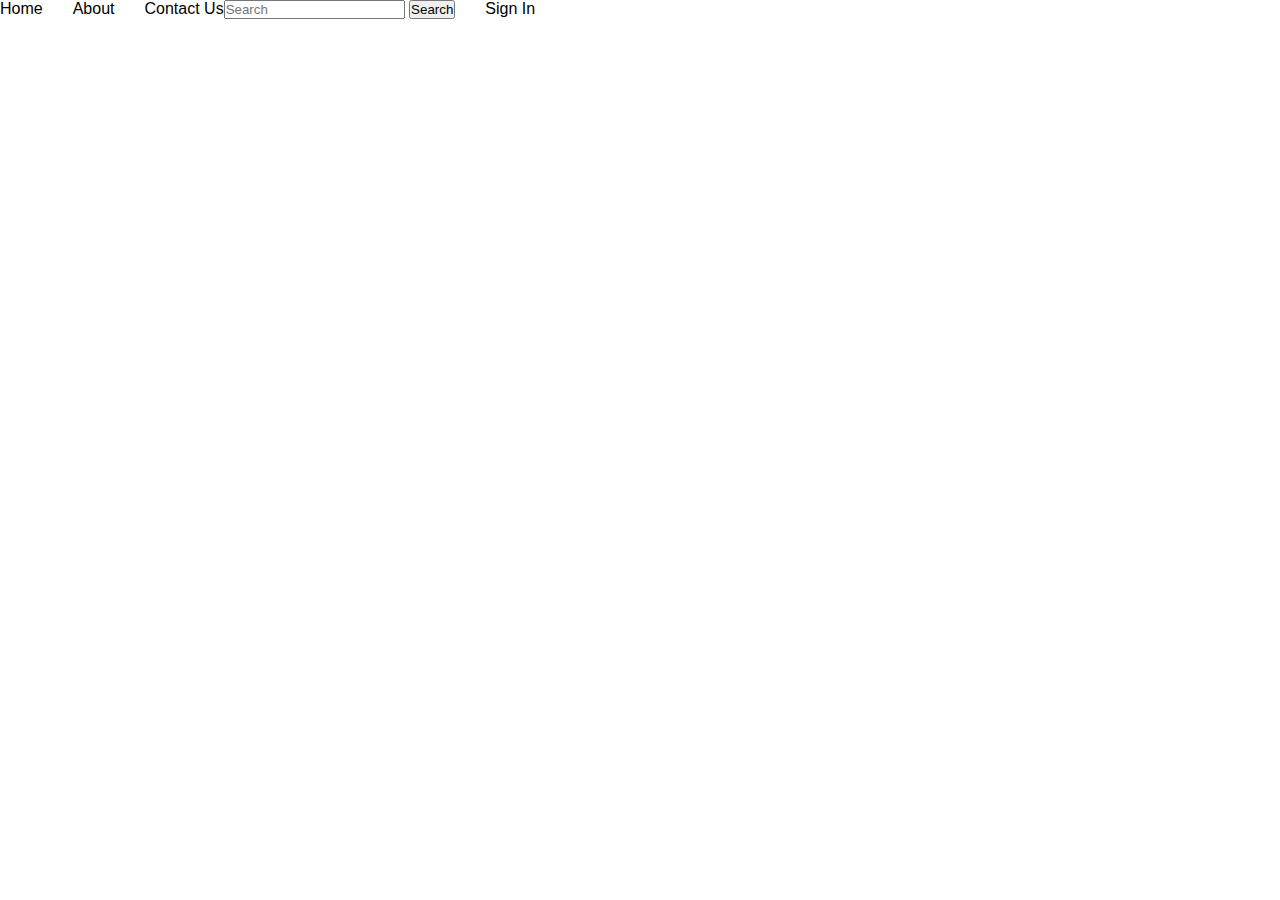
==== E Learning Platform/Code/index.html @ 9780b5ad "Add files via upload" ====
<!DOCTYPE html>
<html lang="en">
<head>
    <meta charset="UTF-8">
    <meta name="viewport" content="width=device-width, initial-scale=1.0">
    <link rel="stylesheet" href="style.css">
    <title>Document</title>
</head>
<body>
    <div class="navigation-bar">
        <div class="logo"></div>
        <div class="nav-menu">
            <div class="Item-Options">
                <div>Home</div>
                <div>About</div>
                <div>Contact Us</div>
            </div>
            <div class="Account-search">
                <form action="" method="post">
                    <input type="text" placeholder="Search">
                    <button type="submit">Search</button>
                </form>
                <div class="sign-in">Sign In</div>
            </div>
        </div>
    </div>
</body>
</html>
---- E Learning Platform/Code/style.css ----
*{
    margin: 0;
    padding: 0;
    box-sizing: border-box;
}
body{
    background-color: #FFF;
    font-family: "Fredoka", 'Poppins', sans-serif;
}
.navigation-bar{
    display: flex;
}
.Item-Options{
    display: flex;
    gap: 30px;
}
.Account-search{
    display: flex;
    gap: 30px;
}
.nav-menu{
    display: flex;
}
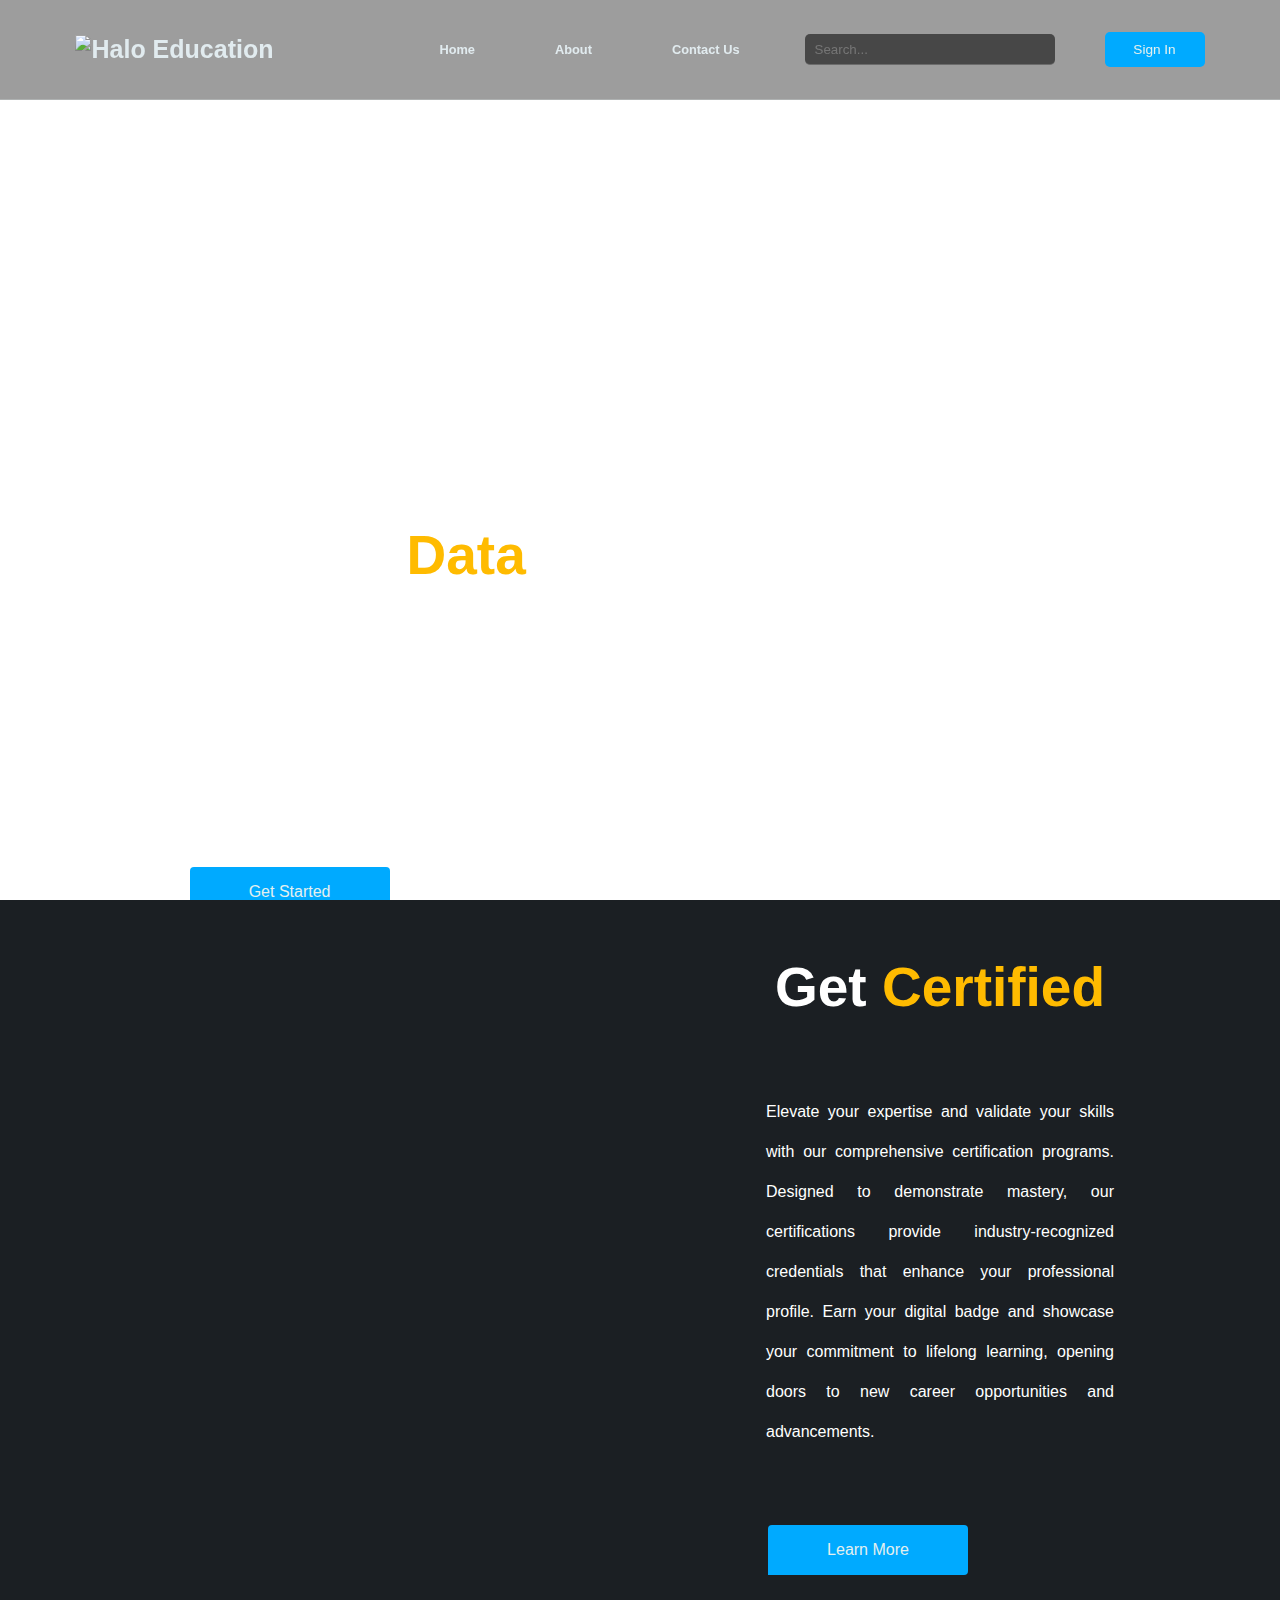
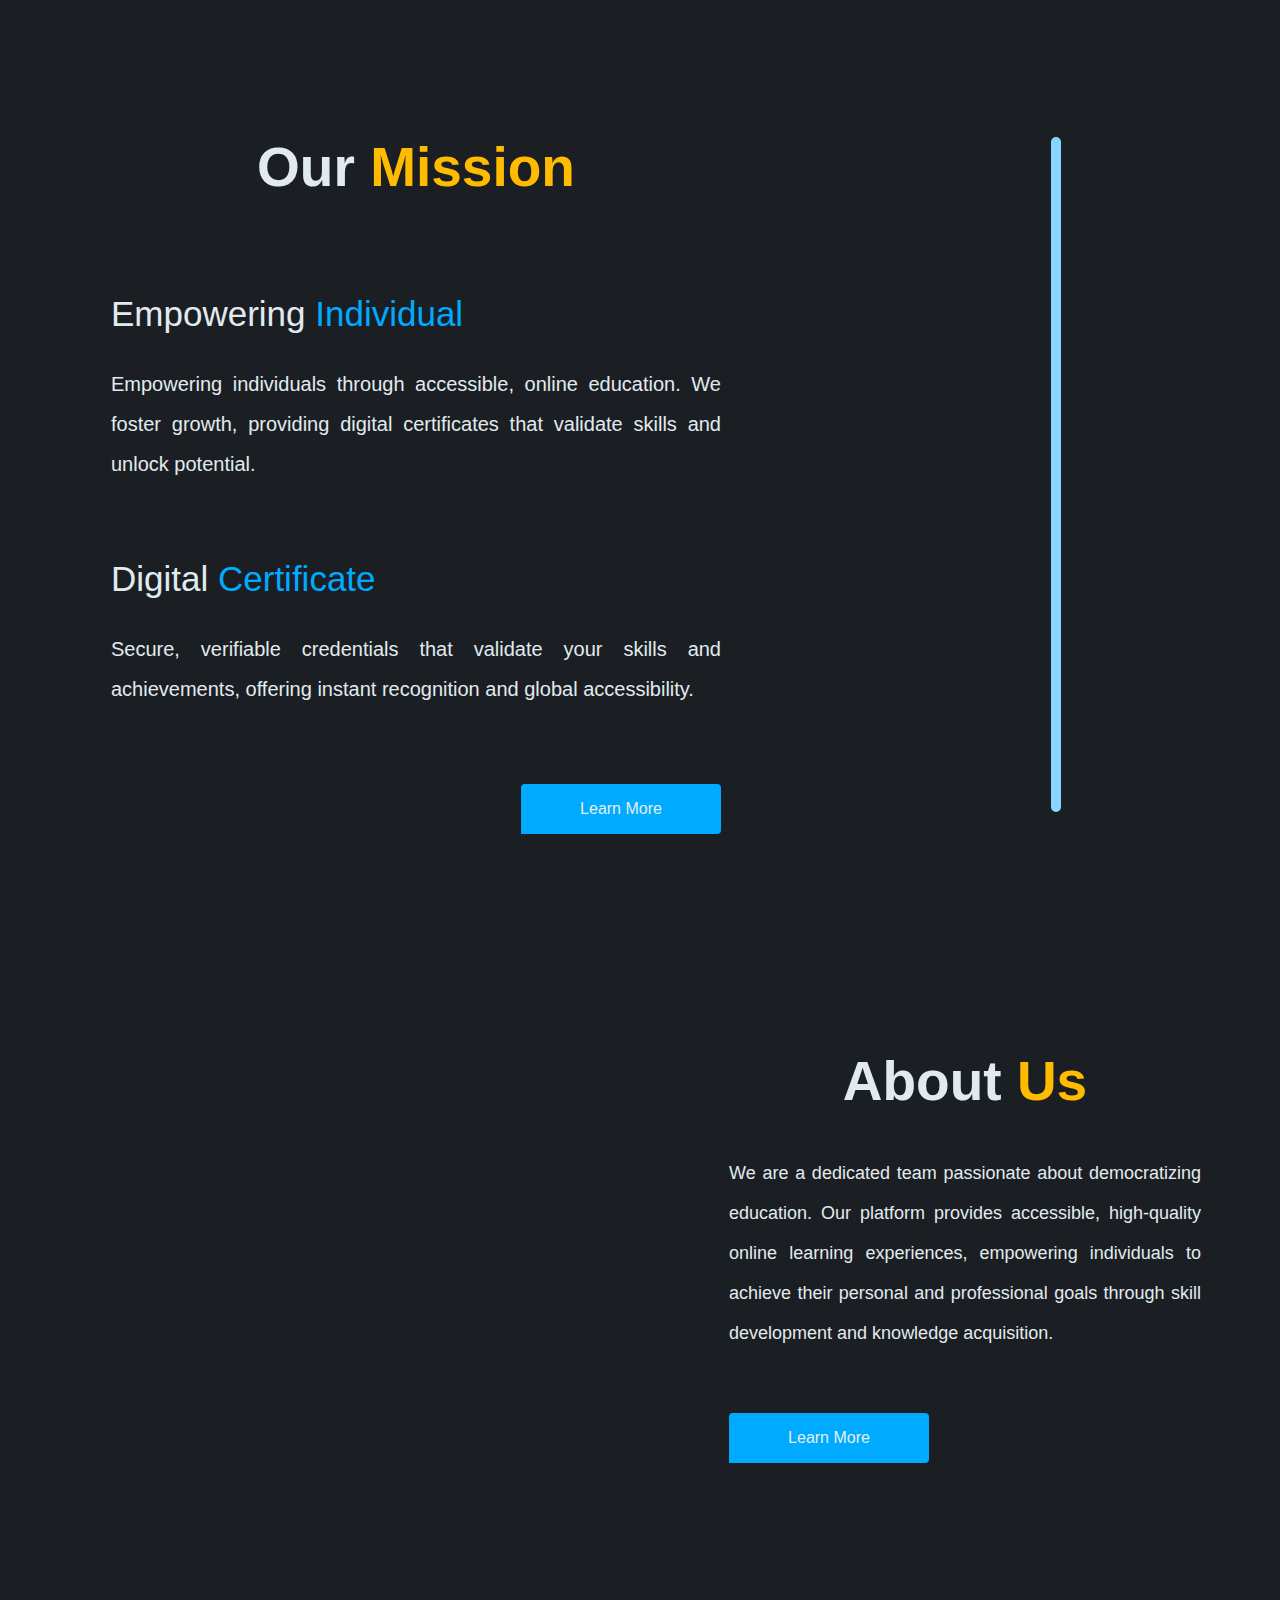
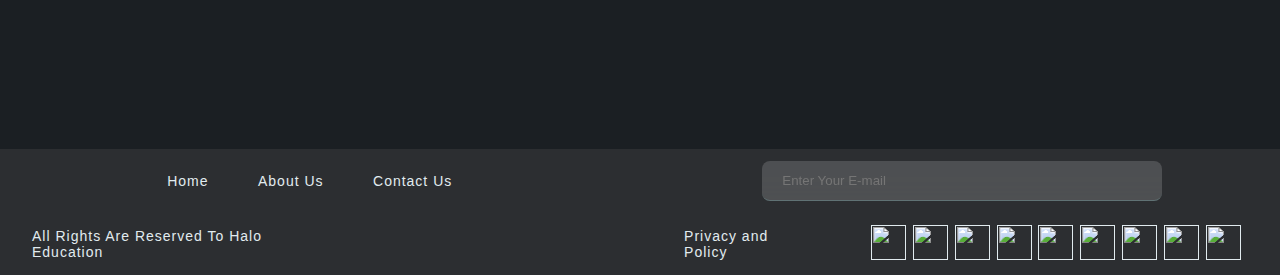
==== commit d8f83aa4: "Add files via upload" ====
--- a/E Learning Platform/Code/index.html
+++ b/E Learning Platform/Code/index.html
@@ -1,28 +1,120 @@
 <!DOCTYPE html>
 <html lang="en">
+
 <head>
-    <meta charset="UTF-8">
-    <meta name="viewport" content="width=device-width, initial-scale=1.0">
-    <link rel="stylesheet" href="style.css">
-    <title>Document</title>
+    <meta charset="UTF-8" />
+    <meta name="viewport" content="width=device-width, initial-scale=1.0" />
+    <link rel="stylesheet" href="style.css" />
+    <link rel="shortcut icon" href="Logos/Halo Favicon.png" type="image/x-icon">
+    <title>Halo Education</title>
 </head>
+
 <body>
-    <div class="navigation-bar">
-        <div class="logo"></div>
-        <div class="nav-menu">
-            <div class="Item-Options">
-                <div>Home</div>
-                <div>About</div>
-                <div>Contact Us</div>
+    <header>
+        <div class="First-Section">
+            <div class="navigation-bar">
+                <div class="logo"><a href="index.html" class="links"><img src="Logos/Halo Logo.png" alt="Halo Education" height="30px" width="30px"></a></div>
+                <div class="nav-menu">
+                    <div class="Item-Options">
+                        <div class="Items"><a href="" class="links"> Home</a></div>
+                        <div class="Items"><a href="" class="links"> About</a></div>
+                        <div class="Items"><a href="" class="links"> Contact Us</a></div>
+                        <div class="Search">
+                            <input type="text" placeholder="Search..." class="Search-Input" />
+                        </div>
+                        <div class="sign-in"><a href="sign-in.html" class="links"><button> Sign In</button></a></div>
+                    </div>
+                </div>
             </div>
-            <div class="Account-search">
-                <form action="" method="post">
-                    <input type="text" placeholder="Search">
-                    <button type="submit">Search</button>
-                </form>
-                <div class="sign-in">Sign In</div>
+            <div class="Hero-Section">
+                <div class="Introduction">
+                    <div class="Introduction-Speech">
+                        <div class="Heading">
+                            Unveiling Intelligence Beyond <span>Data</span>
+                        </div>
+                        <div class="Speech">
+                            We believe that knowledge is the key to endless possibilities. Whether you're a student, a professional, or a lifelong learner, our innovative e-learning platform is here to empower you with the skills and insights you need to shine.</div>
+                        <div class="button"><a href="sign-in.html" class="links"><button>Get Started</button></a></div>
+                    </div>
+                    <div class="Image"></div>
+                </div>
             </div>
         </div>
-    </div>
+    </header>
+
+    <main>
+        <div class="Second-Section">
+            <div class="Get-Certification">
+                <div class="Certificate-Sample"></div>
+                <div class="Tittle-About">
+                    <div class="Tittle">Get <span>Certified</span></div>
+                    <div class="About">Elevate your expertise and validate your skills with our comprehensive certification programs. Designed to demonstrate mastery, our certifications provide industry-recognized credentials that enhance your professional profile. Earn your digital badge and showcase your commitment to lifelong learning, opening doors to new career opportunities and advancements.</div>
+                    <div id="Learn-More"><a href="" class="links"> <button>Learn More</button></a></div>
+                </div>
+            </div>
+        </div>
+        <div class="Third-Section">
+            <div class="Information">
+                <div class="Tittle">Our <span>Mission</span></div>
+                <div class="DetailCard">
+                    <div class="Title">Empowering <span>Individual</span></div>
+                    <div class="Detail">Empowering individuals through accessible, online education. We foster growth, providing digital certificates that validate skills and unlock potential.</div>
+                </div>
+                <div class="DetailCard">
+                    <div class="Title">Digital <span>Certificate</span></div>
+                    <div class="Detail">Secure, verifiable credentials that validate your skills and achievements, offering instant recognition and global accessibility.</div>
+                </div>
+                <div class="Learn-More "><a href="" class="links"> <button>Learn More</button></a></div>
+            </div>
+
+            <div class="Indicator">
+                <div class="Indication-line"></div>
+            </div>
+        </div>
+        <div class="Fourth-Section">
+            <div class="Image"></div>
+            <div class="AboutSite">
+                <div class="Tittle">About <span>Us</span></div>
+                <div class="Details">
+                    We are a dedicated team passionate about democratizing education. Our platform provides accessible, high-quality online learning experiences, empowering individuals to achieve their personal and professional goals through skill development and knowledge acquisition.
+                    <a href="" class="links"> <button>Learn More</button></a>
+                </div>
+            </div>
+        </div>
+    </main>
+
+    <footer>
+        <div class="Fifth-Section">
+            <div class="SocialandLinks">
+                <div class="Contact">
+                    <div class="Navigation-Items">
+                        <div class="items"><a href="" class="links"> Home</a></div>
+                        <div class="items"><a href="" class="links"> About Us</a></div>
+                        <div class="items"><a href="" class="links"> Contact Us</a></div>
+                    </div>
+                    <input type="email" name="Email" id="Email" placeholder="Enter Your E-mail" class="Email">
+                </div>
+                <div class="Links">
+                    <div class="Copyrights">
+                        <div class="Rights">All Rights Are Reserved To Halo Education</div>
+                        <div class="privacy">Privacy and Policy</div>
+                    </div>
+                    <div class="Social-links">
+                        <div class="Social-Links-Items"><a href="" class="links"> <img src="Logos/facebook.png" alt=""></a></div>
+                        <div class="Social-Links-Items"><a href="" class="links"> <img src="Logos/github.png" alt=""></a></div>
+                        <div class="Social-Links-Items"><a href="" class="links"> <img src="Logos/instagram.png" alt=""></a></div>
+                        <div class="Social-Links-Items"><a href="" class="links"> <img src="Logos/linkedin.png" alt=""></a></div>
+                        <div class="Social-Links-Items"><a href="" class="links"> <img src="Logos/telegram.png" alt=""></a></div>
+                        <div class="Social-Links-Items"><a href="" class="links"> <img src="Logos/threads.png" alt=""></a></div>
+                        <div class="Social-Links-Items"><a href="" class="links"> <img src="Logos/twitter.png" alt=""></a></div>
+                        <div class="Social-Links-Items"><a href="" class="links"> <img src="Logos/youtube.png" alt=""></a></div>
+                        <div class="Social-Links-Items"><a href="" class="links"> <img src="Logos/whatsapp.png" alt=""></a></div>
+                    </div>
+                </div>
+            </div>
+        </div>
+    </footer>
+<script src="script.js"></script>
 </body>
+
 </html>--- a/E Learning Platform/Code/style.css
+++ b/E Learning Platform/Code/style.css
@@ -1,23 +1,946 @@
-*{
+/* Overall style of Navigation Bar */
+@import url('https://fonts.googleapis.com/css2?family=Raleway:ital,wght@0,100..900;1,100..900&display=swap');
+* {
     margin: 0;
     padding: 0;
     box-sizing: border-box;
 }
-body{
-    background-color: #FFF;
-    font-family: "Fredoka", 'Poppins', sans-serif;
-}
-.navigation-bar{
-    display: flex;
-}
-.Item-Options{
+
+body {
+    font-family: "Gabarito", "Fredoka", 'Poppins', sans-serif;
+    font-size: 14px;
+    color: #e1ebef;
+    font-weight: bold;
+    overflow-x: hidden;
+}
+
+a.links {
+    text-decoration: none;
+    color: #e1ebef;
+}
+
+/* Landing Page Css Start */
+
+/* First Section Css Start */
+.First-Section {
+    height: 100vh;
+    width: 100vw;
+    background: Url(Images/books1.jpg);
+    background-size: cover;
+}
+
+.navigation-bar {
+    position: sticky;
+    /* Fixed navbar */
+    top: 0;
+    height: 100px;
+    display: flex;
+    justify-content: space-around;
+    align-content: center;
+    align-items: center;
+    background: rgba(0, 0, 0, 0.385);
+    /* Semi-transparent background */
+    backdrop-filter: blur(10px);
+    /* Blur effect */
+    -webkit-backdrop-filter: blur(10px);
+    /* For Safari */
+    border-bottom: 1px solid rgba(241, 255, 255, 0.2);
+    /* Subtle border */
+}
+
+.logo {
+    font-size: 25px;
+    font-weight: bold;
+    cursor: pointer;
+    color: #FFFFFF;
+}
+.logo img{
+    width: 100px;
+    height: 100px;
+    object-fit: contain;
+}
+
+.nav-menu {
+    display: flex;
+    gap: 75px;
+}
+
+.Item-Options {
+    display: flex;
+    gap: 50px;
+}
+
+.Item-Options div {
+    font-weight: 600;
+    font-size: 0.8rem;
+    text-align: center;
+    cursor: pointer;
+    align-content: center;
+    border: 2px none solid #00aaff;
+}
+
+.Search-Input {
+    height: 30px;
+    width: 250px;
+    border: none;
+    border-radius: 5px;
+    padding: 15px 10px;
+    outline: none;
+    background: rgba(0, 0, 0, 0.264);
+    backdrop-filter: blur(10px);
+    /* Blur effect */
+    -webkit-backdrop-filter: blur(10px);
+    /* For Safari */
+    border-bottom: 1px solid rgba(255, 255, 255, 0.2);
+    /* Subtle border */
+    color: #FFFFFF;
+}
+
+.sign-in button {
+    height: 35px;
+    width: 100px;
+    text-align: center;
+    align-content: center;
+    background: #00aaff;
+    border-radius: 5px;
+    cursor: pointer;
+    font-weight: normal;
+    font-size: 0.851rem;
+}
+
+div .Items {
+    padding: 10px 15px;
+}
+
+/* Navigation Styles End */
+
+/* Hover Efects on the Navigation Bar */
+
+.nav-menu div .Items a:hover {
+    color: #e4f0ef;
+    transition: 1ms ease-in-out;
+}
+
+.sign-in button:hover {
+    background: #ffbb00;
+    color: #001C27;
+}
+
+.sign-in:hover a {
+    color: #001C27;
+}
+
+div .Items:hover {
+    box-shadow: 0 2px #ffbb00;
+    transition: 1ms ease-in-out
+}
+
+a button:hover {
+    color: #001C27;
+}
+
+/* Hover Effects on the Navigation Bar End */
+
+/* First Section Css End */
+
+/* Hero Section Css Start*/
+.Hero-Section {
+    height: calc(100vh - 100px);
+    width: 100vw;
+    overflow: hidden;
+}
+
+.Introduction {
+    height: calc((100vh - 100px) / 2);
+    width: 80vw;
+    margin: 200px auto;
+    display: flex;
+    flex-wrap: wrap;
+}
+
+.Introduction-Speech {
+    height: calc((100vh - 120px) / 2);
+    width: 35vw;
+    margin: auto;
+}
+
+.Image {
+    height: calc((100vh - 120px) / 2);
+    width: 25vw;
+    margin: auto;
+    background: url(Images/books.jpg);
+    background-size: cover;
+}
+
+.Heading {
+    font-size: 55px;
+    text-align: left;
+    padding: 20px;
+    color: #FFFFFF;
+}
+
+div span {
+    text-align: center;
+    color: #ffbb00;
+}
+
+.Speech {
+    padding: 20px;
+    font-size: 18px;
+    font-weight: normal;
+    color: #FFFFFF;
+    text-align: justify;
+    line-height: 2.5rem;
+}
+
+.button {
+    padding: 20px;
+}
+
+button {
+    height: 50px;
+    width: 200px;
+    border-radius: 4px 4px 4px 0;
+    background-color: #00aaff;
+    border: none;
+    font-size: 16px;
+    font-weight: 400;
+    color: #e4f0ef;
+    cursor: pointer;
+}
+
+button:hover {
+    background: #ffbb00;
+    transition: 1ms ease-in-out;
+}
+
+button:hover a {
+    color: #001C27;
+}
+
+/*Hero Section Css End */
+
+/* Second-Section css start */
+.Second-Section {
+    height: calc(100vh - 100px);
+    width: 100%;
+    color: #ffffff;
+    font-weight: lighter;
+    background: #1b1f23;
+    padding: 40px;
+}
+
+.Tittle {
+    font-size: 55px;
+    font-weight: bold;
+    text-align: left;
+    padding: 20px;
+}
+
+.About {
+    font-size: 16px;
+    font-weight: lighter;
+    text-align: justify;
+    padding: 18px;
+    line-height: 2.5rem;
+}
+
+.Get-Certification {
+    display: flex;
+    padding: 100px 0;
+}
+
+.Certificate-Sample {
+    background: url(Images/jpt.jpeg);
+    background-size: cover;
+    width: 30vw;
+    height: 50vh;
+    margin: auto;
+}
+
+.Tittle-About {
+    width: 30vw;
+    height: 50vh;
+    margin: auto;
+    display: flex;
+    flex-direction: column;
+    justify-content: center;
+    gap: 35px;
+}
+
+#Learn-More {
+    padding: 20px;
+}
+
+/* Second-Section css end */
+
+/* Third Section Css Start */
+.Third-Section {
+    height: auto;
+    width: 100%;
+    display: flex;
+    justify-content: space-around;
+    background: #1b1f23;
+    background-size: cover;
+}
+
+.Indicator {
+    width: 20%;
+    display: flex;
+    justify-content: center;
+    align-items: center;
+}
+
+.Information {
+    padding: 15px;
+    width: 50%;
+    display: flex;
+    flex-direction: column;
+    gap: 75px;
+}
+
+.Tittle {
+    text-align: center;
+}
+
+.DetailCard {
     display: flex;
     gap: 30px;
-}
-.Account-search{
-    display: flex;
+    flex-direction: column;
+}
+
+.Title {
+    font-size: 35px;
+    font-weight: normal;
+    text-align: left;
+}
+
+.Detail {
+    font-size: 20px;
+    line-height: 2.5rem;
+    font-weight: lighter;
+    text-align: justify;
+}
+
+.Indication-line {
+    height: 90%;
+    width: 10px;
+    background: #88d6fd;
+    border-radius: 10px;
+}
+
+.Learn-More {
+    padding: 0;
+    display: flex;
+    justify-content: end;
+}
+
+.Title span {
+    color: #00aaff;
+}
+
+/* Third Section Css End */
+
+/* Fourth Section Css Start */
+.Fourth-Section {
+    background: #1b1f23;
+    height: 100vh;
+    width: 100%;
+    display: flex;
+    align-items: center;
+    gap: 20px;
+    justify-content: space-around;
+    padding: 50px 0;
+}
+
+.AboutSite {
+    height: 60vh;
+    width: 40%;
+    margin: auto;
+}
+
+.Image {
+    width: 40%;
+    height: 60vh;
+    margin: auto;
+}
+
+.Details {
+    display: flex;
+    flex-direction: column;
+    gap: 60px;
+    line-height: 2.5rem;
+    padding: 20px;
+    font-size: 18px;
+    font-weight: lighter;
+    text-align: justify;
+}
+
+/* Fourth Section Css End */
+
+/* Fifth Section Css Start */
+.Fifth-Section {
+    height: 14vh;
+    width: 100%;
+    display: flex;
+    flex-direction: column;
+    gap: 20px;
+    background-color: #2c2e31;
+}
+
+.SocialandLinks {
+    height: 14vh;
+    width: 100%;
+    display: flex;
+    flex-direction: column;
+    justify-content: space-between;
+}
+
+.Copyrights {
+    height: 6vh;
+    width: 60%;
+    display: flex;
+    justify-content: space-around;
+    align-items: center;
+    align-content: center;
+    gap: 50%;
+    font-weight: lighter;
+    letter-spacing: 1px;
+}
+
+.Contact {
+    width: 100%;
+    height: 9vh;
+    display: flex;
+    gap: 25px;
+    justify-content: space-around;
+    align-items: center;
+}
+
+.Links {
+    width: 100%;
+    height: 9vh;
+    display: flex;
+    align-items: center;
+    justify-content: space-around;
+}
+
+.Navigation-Items {
+    width: 30%;
+    display: flex;
+    font-size: 14px;
+    font-weight: normal;
+    letter-spacing: 1px;
+    color: #FFFFFF;
+    justify-content: space-evenly;
+    font-family: "Fredoka", "Yatra Pro", "Helvetica Neue", Helvetica, Arial;
+}
+
+.Social-links {
+    width: 30%;
+    display: flex;
+    justify-items: end;
+    justify-content: space-evenly;
+    font-size: 12px;
+    font-weight: normal;
+    letter-spacing: 1.5px;
+    color: #FFFFFF;
+    font-family: "Fredoka", "Yatra Pro", "Helvetica Neue", Helvetica, Arial;
+}
+
+.Navigation-Items .items {
+    cursor: pointer;
+}
+
+.Social-links .Social-Links-Items {
+    cursor: pointer;
+}
+
+.Navigation-Items .items:hover {
+    color: #e1ebef;
+    transition: 5ms ease-in;
+}
+
+.Social-links .Social-Links-Items:hover {
+    color: #e1ebef;
+    transition: 5ms ease-in;
+}
+
+.Contact input {
+    height: 40px;
+    width: 400px;
+    border-radius: 8px;
+    padding: 5px 20px;
+    border: none;
+    outline: none;
+    background: rgba(255, 255, 255, 0.16);
+    backdrop-filter: blur(10px);
+    /* Blur effect */
+    -webkit-backdrop-filter: blur(10px);
+    /* For Safari */
+    border-bottom: 1px solid rgba(170, 255, 255, 0.2);
+    /* Subtle border */
+    color: #FFFFFF;
+}
+
+img {
+    height: 35px;
+    width: 35px;
+    object-fit: contain;
+}
+
+/* Fifth Section Css End */
+
+/* Responsive making css start */
+
+/* Mobile View (up to 767px) */
+@media (max-width: 767px) {
+    .navigation-bar {
+        flex-direction: column;
+        height: auto;
+        padding: 10px 0;
+    }
+
+    .nav-menu {
+        flex-direction: column;
+        gap: 20px;
+        align-items: center;
+    }
+
+    .Item-Options {
+        flex-direction: column;
+        gap: 10px;
+    }
+
+    .Search-Input {
+        width: 80%;
+    }
+
+    .Hero-Section {
+        padding: 20px;
+    }
+
+    .Introduction {
+        flex-direction: column;
+        align-items: center;
+        text-align: center;
+    }
+
+    .Heading {
+        font-size: 1.8em;
+    }
+
+    .Speech {
+        font-size: 0.9em;
+    }
+
+    .Second-Section,
+    .Third-Section,
+    .Fourth-Section {
+        padding: 20px;
+    }
+
+    .Get-Certification,
+    .Information,
+    .AboutSite {
+        flex-direction: column;
+        align-items: center;
+        text-align: center;
+    }
+
+    .Tittle,
+    .Title {
+        font-size: 1.5em;
+    }
+
+    .About,
+    .Detail,
+    .Details {
+        font-size: 0.9em;
+    }
+
+    .Fifth-Section {
+        padding: 20px;
+    }
+
+    .SocialandLinks {
+        flex-direction: column;
+        align-items: center;
+    }
+
+    .Navigation-Items,
+    .Social-links {
+        flex-direction: column;
+        align-items: center;
+        padding: 0;
+    }
+
+    .Copyrights {
+        flex-direction: column;
+        align-items: center;
+        text-align: center;
+    }
+
+    .Rights,
+    .privacy {
+        font-size: 0.8em;
+    }
+}
+
+/* Tablet View (768px to 1023px) */
+@media (min-width: 768px) and (max-width: 1023px) {
+    .navigation-bar {
+        flex-direction: row;
+        height: auto;
+        padding: 15px 0;
+    }
+
+    .nav-menu {
+        gap: 30px;
+    }
+
+    .Item-Options {
+        gap: 20px;
+    }
+
+    .Search-Input {
+        width: 200px;
+    }
+
+    .Hero-Section {
+        padding: 30px;
+    }
+
+    .Introduction {
+        flex-direction: row;
+        align-items: center;
+    }
+
+    .Heading {
+        font-size: 2em;
+    }
+
+    .Speech {
+        font-size: 1em;
+    }
+
+    .Second-Section,
+    .Third-Section,
+    .Fourth-Section {
+        padding: 30px;
+    }
+
+    .Get-Certification,
+    .Information,
+    .AboutSite {
+        flex-direction: row;
+        align-items: center;
+    }
+
+    .Tittle,
+    .Title {
+        font-size: 1.7em;
+    }
+
+    .About,
+    .Detail,
+    .Details {
+        font-size: 1em;
+    }
+
+    .Fifth-Section {
+        padding: 30px;
+    }
+
+    .SocialandLinks {
+        flex-direction: row;
+        justify-content: space-around;
+        align-items: flex-start;
+    }
+
+    .Navigation-Items,
+    .Social-links {
+        flex-direction: column;
+        align-items: flex-start;
+    }
+
+    .Copyrights {
+        flex-direction: row;
+        justify-content: space-around;
+    }
+}
+
+/* Responsive making css end */
+
+/* Landing Page Css Ends */
+
+
+
+/* Sign In CSS Start */
+
+.container {
+    height: 100vh;
+    width: 100%;
+    background: url(Images/Learning.jpg);
+    background-size: cover;
+    display: flex;
+}
+
+.sign-in-box {
+    height: 100%;
+    width: 40%;
+    display: flex;
+    justify-items: center;
+    align-items: center;
+    align-self: center;
+    justify-content: space-around;
+    /* backdrop-filter: blur(5px); */
+}
+
+.box {
+    height: 70%;
+    width: 70%;
+    margin: auto;
+    background: #071e1d35;
+    backdrop-filter: blur(3px);
+    display: flex;
+    flex-direction: column;
+    border-radius: 10px;
+}
+.content{
+    height: 50%;
+    width: 35%;
+    display: flex;
+    margin: auto;
+    align-self: center;
+}
+.content p{
+    color: #f8fbff;
+    font-size: 45px;
+    font-weight: lighter;
+    font-family: 'Raleway', "Yatra One", sans-serif;
+    font-weight: bold;
+}
+
+.box form {
+    display: flex;
+    flex-direction: column;
+    height: 50%;
+    width: 100%;
+    margin: 50px 0;
+}
+
+.box form input {
+    width: 70%;
+    height: 10%;
+    border-radius: 5px;
+    border: none;
+    outline: none;
+    margin: 25px auto;
+    padding: 5px 20px;
+}
+
+.box form .Show-Password {
+    width: 30%;
+    margin: 0 0 0 65px;
+    display: flex;
+    flex-direction: row;
+    align-items: center;
+    justify-items: center;
+    justify-content: center;
+}
+
+.Show-Password label {
+    cursor: pointer;
+}
+
+.box form .Show-Password input {
+    height: 16px;
+    width: 16px;
+    color: #001C27;
+    background: #ff0000;
+}
+
+.box button {
+    margin: auto;
+    width: 40%;
+}
+.box  form button:hover a {
+    color: #001C27;
+}
+.box button a{
+    text-decoration: none;
+    color: #FFFFFF;
+}
+.forget{
+    margin: auto;
+    padding: 10px 20px;
+    line-height: 1.2rem;
+    display: flex;
+    flex-direction: column;
+    gap: 15px;
+    color: #e5e6e7;
+    font-weight: lighter;
+    font-size: 15px;
+}
+.forget p a{
+    text-decoration: none;
+    color: #e3ebed;
+}
+.Show-Password label{
+    color: #001C27;
+}
+/* Sign In CSS End */
+
+
+.sign-in-options div{
+    height: 85%;
+    width: 80%;
+    margin: auto;
+    display: flex;
+    justify-content: center;
+    align-items: center;
+    align-content: center;
+}
+.forget p a:hover{
+    color: #FFFFFF;
+}
+
+.sign-in-options div img{
+    cursor: pointer;
+}
+
+.sign-in-options{
+    height: 50px;
+    width: 50%;
+    margin: auto;
+    display: flex;
+    align-content: center;
+    align-items: center;
+}
+
+.or-divider {
+    text-align: center;
+    margin: 20px 0;
+    position: relative;
+    color: #feffff;
+}
+
+.or-divider::before,
+.or-divider::after {
+    content: '';
+    position: absolute;
+    top: 50%;
+    width: 40%;
+    height: 4px;
+    background-color: #fafeff;
+}
+
+.or-divider::before {
+    left: 0;
+    border-radius: 0 3px 3px 0;
+}
+
+.or-divider::after {
+    right: 0;
+    border-radius: 3px 0 0 3px;
+}
+
+.heading span {
+    /* Styles for the span element */
+    white-space: nowrap; /* Prevent line breaks */
+    overflow: hidden; /* Hide overflowing text */
+    border-right: 0.15em solid orange; /* Optional: Blinking cursor */
+    animation:
+        typing 2s steps(40, end), /* Typing animation */
+        blink-caret .75s step-end infinite; /* Blinking cursor animation */
+}
+
+/* Typing animation */
+@keyframes typing {
+    from {
+        width: 0;
+    }
+
+    to {
+        width: 100%;
+    }
+}
+
+/* Blinking cursor animation */
+@keyframes blink-caret {
+    from,
+    to {
+        border-color: transparent;
+    }
+
+    50% {
+        border-color: orange;
+    }
+}
+
+
+/* Register page css start */
+
+.ContentContainer{
+    background: #001C27;
+    height: 100vh;
+    width: 100vw;
+    display: flex;
+}
+.Content{
+    height: 100vh;
+    width: 50vw;
+}
+.Register{
+    height: 100vh;
+    width: 50vw;
+    background: #ffffff;
+    border-radius: 35px 0 0 35px;
+    display: flex;
+    align-content: center;
+    justify-content: center;
+    flex-direction: column;
+    gap: 35px;
+}
+.Register-Container{
+    border: 2px solid #052335;
+    height: auto;
+    width: 55%;
+    margin: auto;
+    display: flex;
+    align-content: center;
+    justify-content: center;
+    flex-direction: column;
+    gap: 75px;
+}
+.Register-Container h2{
+    color: #001C27;
+    text-align: center;
+    font-size: 45px;
+}
+.Registration{
+    display: flex;
+    flex-direction: column;
     gap: 30px;
-}
-.nav-menu{
-    display: flex;
-}+    align-items: center;
+}
+.InputElements{
+    width: 75%;
+    height: 45px;
+    border-radius: 5px;
+    border: none;
+    outline: none;
+    background: #ffae00;
+}
+.buttons{
+    display: flex;
+    justify-content: center;
+    gap: 25px;
+}
+.buttons .Registration-Optios{
+    background: #000;
+    height: 45px;
+    width: calc(75%/2 - 10px);
+}
+/* Register page css end  */